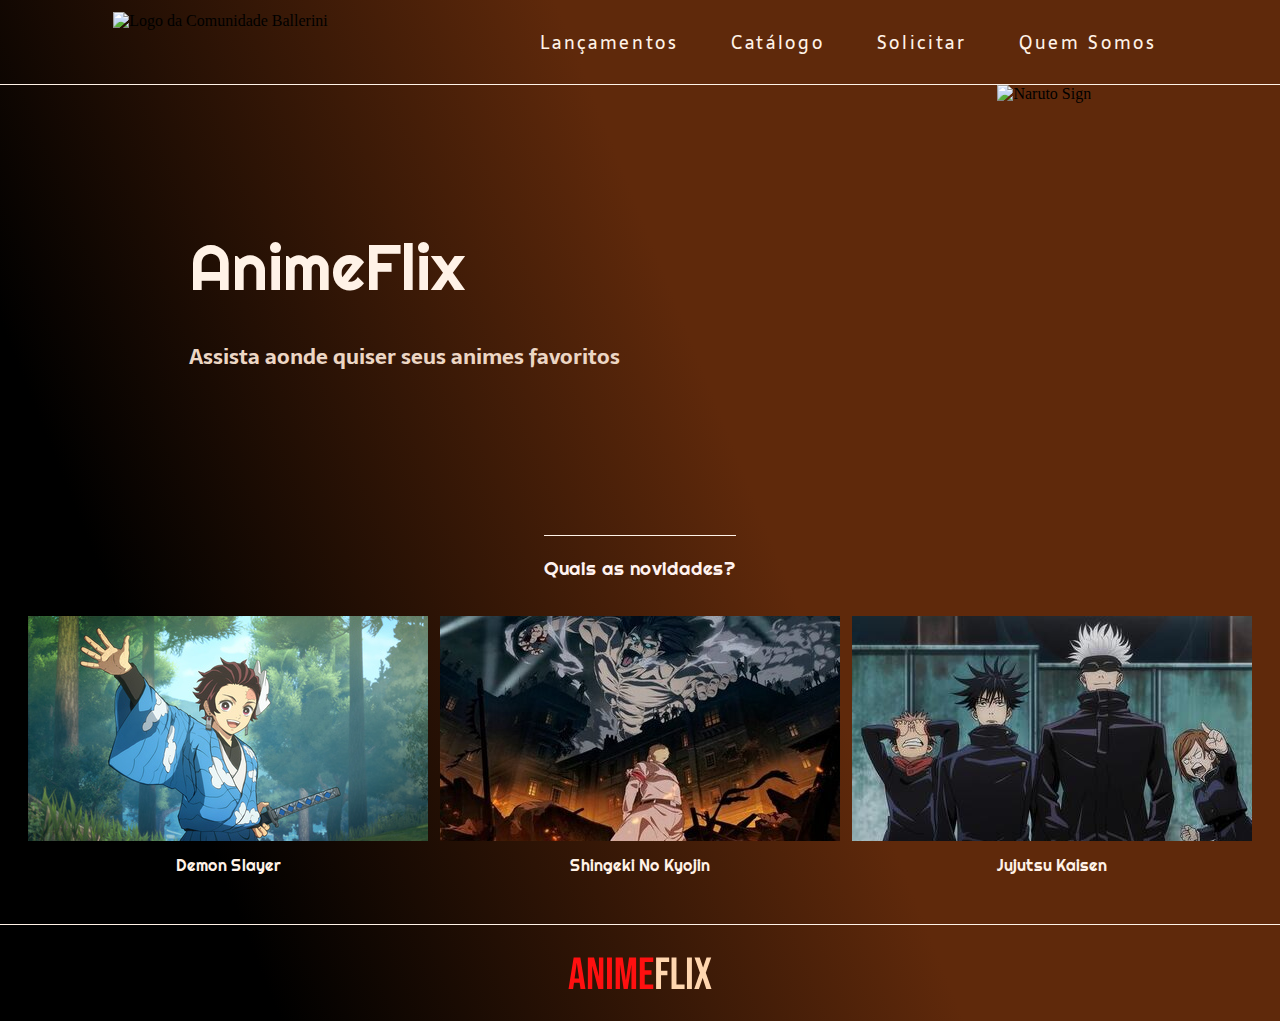
==== index.html @ b3679e27 "landing page finalizada" ====
<!DOCTYPE html>
<html lang="pt-BR">

<head>
    <meta charset="UTF-8">
    <meta name="viewport" content="width=device-width, initial-scale=1.0">
    <meta name="description" content="Um bot que irá moderar e deixar a sua comunidade segura">
    <title>AnimeFlix</title>
    <link rel="stylesheet" type="text/css" href="style.css">
    <link rel="icon" type="image/png" sizes="16x16" href="favicon-16x16.png">
</head>

<body>
    <header class="topo">
        <img class="topo-imagem"
            src="https://img.icons8.com/external-konkapp-outline-color-konkapp/64/000000/external-ramen-japan-konkapp-outline-color-konkapp.png"
            alt="Logo da Comunidade Ballerini">
        <nav class="topo-menu">
            <a class="topo-menu-item">Lançamentos</a>
            <a class="topo-menu-item">Catálogo</a>
            <a class="topo-menu-item" href="formulario.html">Solicitar</a>
            <a class="topo-menu-item">Quem Somos</a>
        </nav>
    </header>

    <main class="conteudo">
        <section class="conteudo-principal">
            <div class="conteudo-principal-escrito">
                <h1 class="conteudo-principal-titulo">AnimeFlix</h1>
                <h2 class="conteudo-principal-subtitulo">Assista aonde quiser seus animes favoritos</h2>
            </div>
            
            <img class="conteudo-principal-imagem" src="https://img.icons8.com/clouds/500/000000/naruto-sign.png"
                alt="Naruto Sign">
        </section>

        <section class="conteudo-secundario">
            <h3 class="conteudo-secundario-titulo">Quais as novidades?</h3>
            <div class="conteudo-secundario-imagem">
                <figure>
                    <img src="DemonSlayer.jpg" alt="Demon Slayer">
                    <p class="conteudo-secundario-legenda">Demon Slayer</p>
                </figure>

                <figure>
                    <img src="SNK.jpg" alt="Shingeki No Kyojin">
                    <p class="conteudo-secundario-legenda">Shingeki No Kyojin</p>
                </figure>

                <figure>
                    <img src="JJK.jpg" alt="Jujutsu Kaisen">
                    <p class="conteudo-secundario-legenda">Jujutsu Kaisen</p>
                </figure>
            </div>
        </section>
    </main>

    <footer class="rodape">
        <img class="rodape-imagem" src="ANIMEFLIX.svg" alt="Imagem logo Ballerini">
    </footer>
</body>

</html>
---- style.css ----
@import url('https://fonts.googleapis.com/css2?family=Righteous&family=Sarala&display=swap');


* {
    margin: 0;
    padding: 0;
    box-sizing: border-box;
    text-decoration: none;
}

body {
    font-size: 100%;
    background: linear-gradient(68.15deg, #000000 16.62%, #5F290B 57.09%);
}

.topo {
    display: flex;
    flex-direction: row;
    align-items: center;
    justify-content: space-around;
    padding: 12px;
}

.topo-imagem {
    height: 60px;
}

.topo-menu {
    display: flex;
    gap: 32px;
}

.topo-menu-item {
    font-family: 'Sarala', sans-serif;
    color: #FFF2E7;
    font-weight: 400;
    font-size: 18px;
}

/* efeito menu header */
a {
    color: #fff;
    text-decoration: none;
    letter-spacing: 0.15em;
    display: inline-block;
    cursor: pointer;
    padding: 10px 10px;
    position: relative;
}

a:after {
    background: none repeat scroll 0 0 transparent;
    content: "";
    display: block;
    height: 1px;
    left: 50%;
    position: absolute;
    background: #fff;
    transition: width 0.3s ease 0s, left 0.3s ease 0s;
    width: 0;
}

a:hover:after {
    width: 100%;
    left: 0;
}

.conteudo {
    margin-bottom: 48px;
    border-top: 0.1px solid #FFF2E7;
}

.conteudo-principal {
    display: flex;
    flex-direction: row;
    align-items: center;
    justify-content: space-around;
}

.conteudo-principal-escrito {
    display: flex;
    flex-direction: column;
    gap: 32px;
}

.conteudo-principal-titulo {
    font-family: 'Righteous', cursive;
    font-weight: 400;
    color: #FFF2E7;
    font-size: 64px;
}

.conteudo-principal-subtitulo {
    font-family: 'Sarala', sans-serif;
    font-size: 21px;
    color: #ECD6C4;
}

.conteudo-principal-imagem {
    height: 430px;
}

.conteudo-secundario {
    display: flex;
    flex-direction: column;
    align-items: center;
    gap: 20px;
    margin-top: 20px;
}

.conteudo-secundario-titulo {
    border-top: 0.4px solid #FFF2E7;
    padding-top: 20px;
    font-family: 'Righteous', cursive;
    font-weight: 400;
    color: #FFF2EF;
    margin-bottom: 16px;
}

.conteudo-secundario-imagem {
    display: flex;
    flex-direction: row;
    justify-content: center;
    align-content: center;
    gap: 12px;
}

.conteudo-secundario-legenda {
    font-family: 'Righteous', cursive;
    font-weight: 400;
    color: #FFF2E7;
    display: flex;
    flex-direction: row;
    margin-top: 10px;
    align-items: center;
    justify-content: space-around;
}

.rodape {
    padding: 32px;
    border-top: 0.4px solid #FFF2E7;
}

.rodape-imagem {
    height: 32px;
    display: block;
    margin: 0 auto;
}
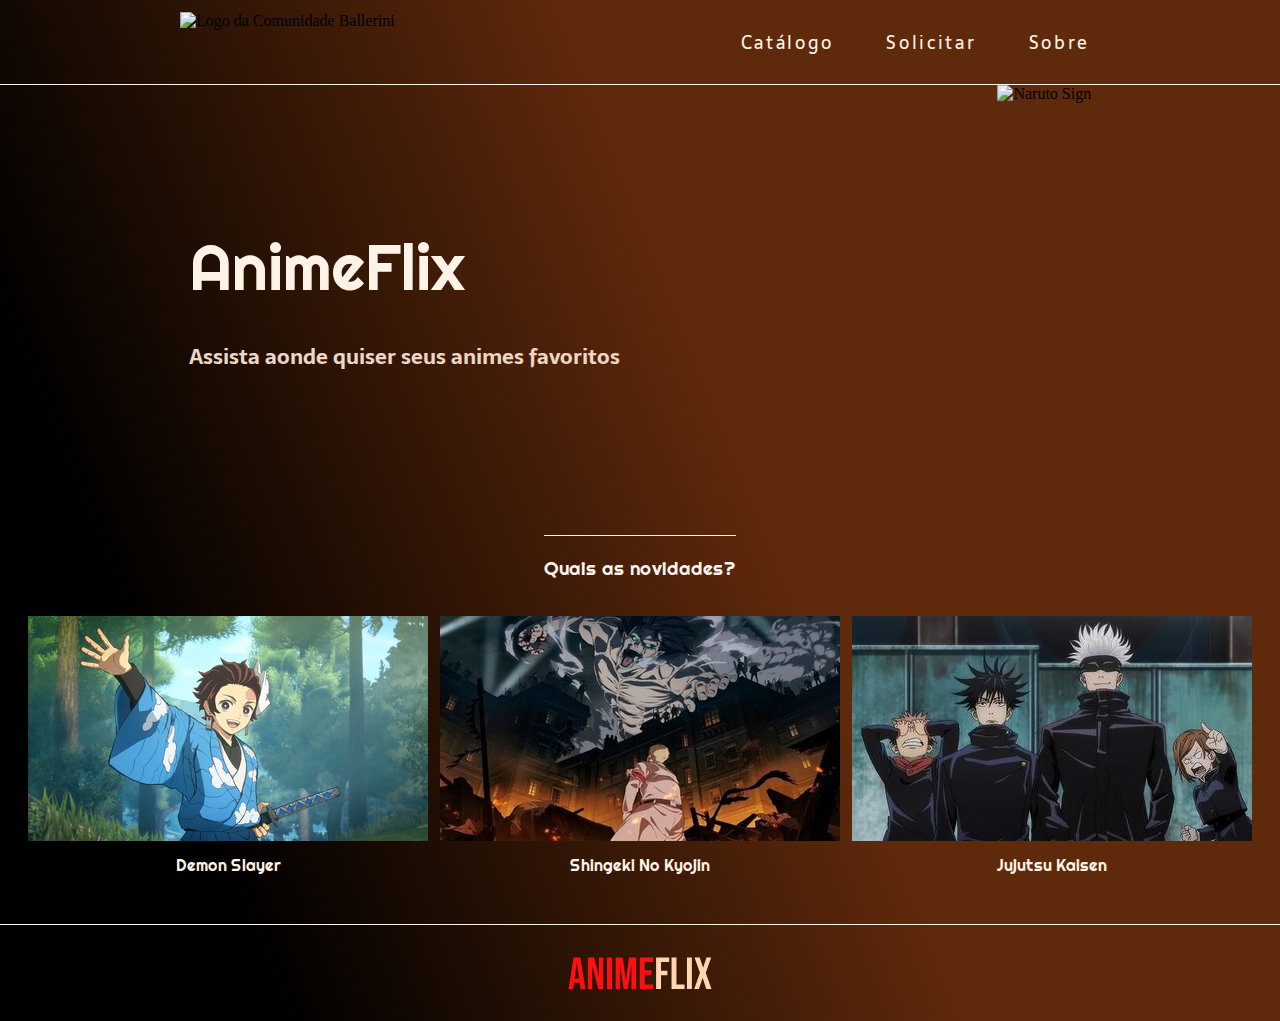
==== commit 93d82372: "Alterações no index e inclusão do formulário" ====
--- a/index.html
+++ b/index.html
@@ -4,7 +4,7 @@
 <head>
     <meta charset="UTF-8">
     <meta name="viewport" content="width=device-width, initial-scale=1.0">
-    <meta name="description" content="Um bot que irá moderar e deixar a sua comunidade segura">
+    <meta name="description" content="Uma plataforma de streaming voltada para animes">
     <title>AnimeFlix</title>
     <link rel="stylesheet" type="text/css" href="style.css">
     <link rel="icon" type="image/png" sizes="16x16" href="favicon-16x16.png">
@@ -16,10 +16,9 @@
             src="https://img.icons8.com/external-konkapp-outline-color-konkapp/64/000000/external-ramen-japan-konkapp-outline-color-konkapp.png"
             alt="Logo da Comunidade Ballerini">
         <nav class="topo-menu">
-            <a class="topo-menu-item">Lançamentos</a>
             <a class="topo-menu-item">Catálogo</a>
             <a class="topo-menu-item" href="formulario.html">Solicitar</a>
-            <a class="topo-menu-item">Quem Somos</a>
+            <a class="topo-menu-item" href="https://github.com/CrisPetry" target="_blank">Sobre</a>
         </nav>
     </header>
 
